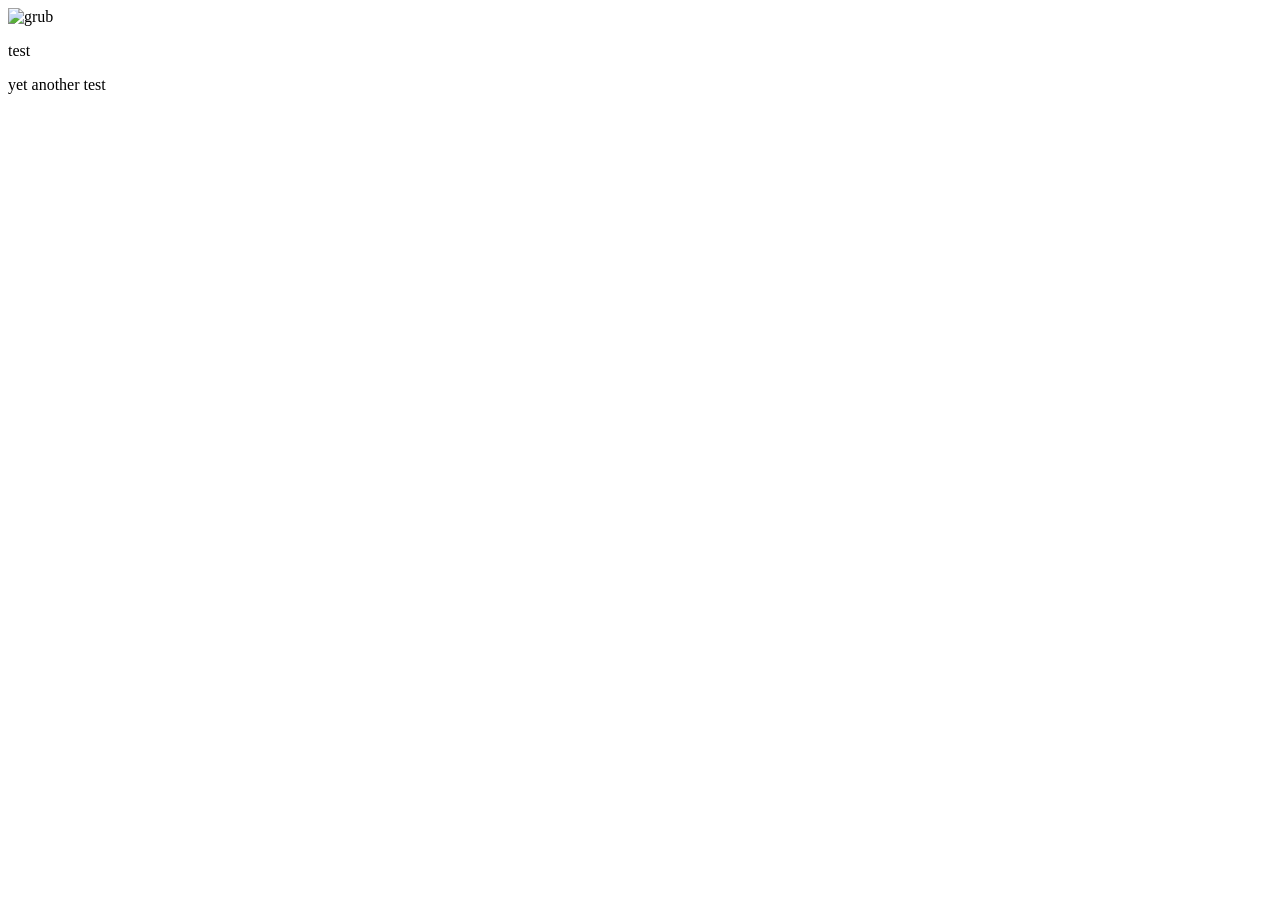
==== docs/index.html @ 5260fd13 "structure changed" ====
<!DOCTYPE html>

<head>
    <meta charset="UTF-8">
    <meta name="viewport" content="width=device-width">
</head>

<html lang="en-US" data-theme="light-dark">
    <div class="page-layout_main">
        <img src="static/images/grub.jpg" alt="grub">
        <p>test</p>
    </div>

    <div class="page-layout_footer">
        <footer>
            <p>yet another test</p>
        </footer>
    </div>
</html>
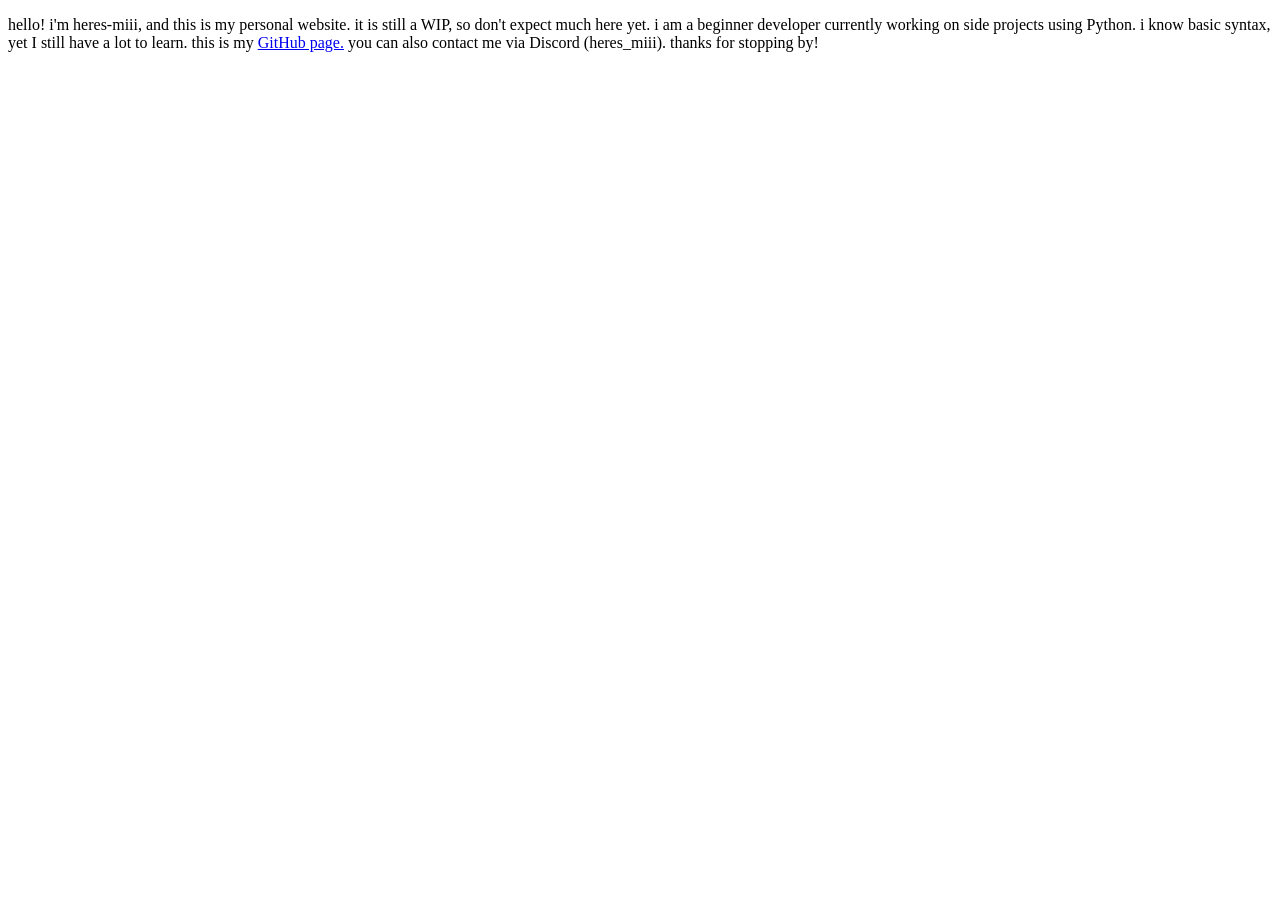
==== commit 48525d6e: "fixed the contents because I DIDN'T SAVE THE FILES" ====
--- a/docs/index.html
+++ b/docs/index.html
@@ -7,13 +7,17 @@
 
 <html lang="en-US" data-theme="light-dark">
     <div class="page-layout_main">
-        <img src="static/images/grub.jpg" alt="grub">
-        <p>test</p>
+        <p>hello!
+            i'm heres-miii, and this is my personal website. it is still a WIP, so don't expect much here yet.
+            i am a beginner developer currently working on side projects using Python. i know basic syntax, yet I still have a lot to learn.
+            
+            this is my <a href="https://github.com/heres-miii">GitHub page.</a>
+            you can also contact me via Discord (heres_miii).
+
+            thanks for stopping by!
+        </p>
     </div>
 
     <div class="page-layout_footer">
-        <footer>
-            <p>yet another test</p>
-        </footer>
     </div>
 </html> 
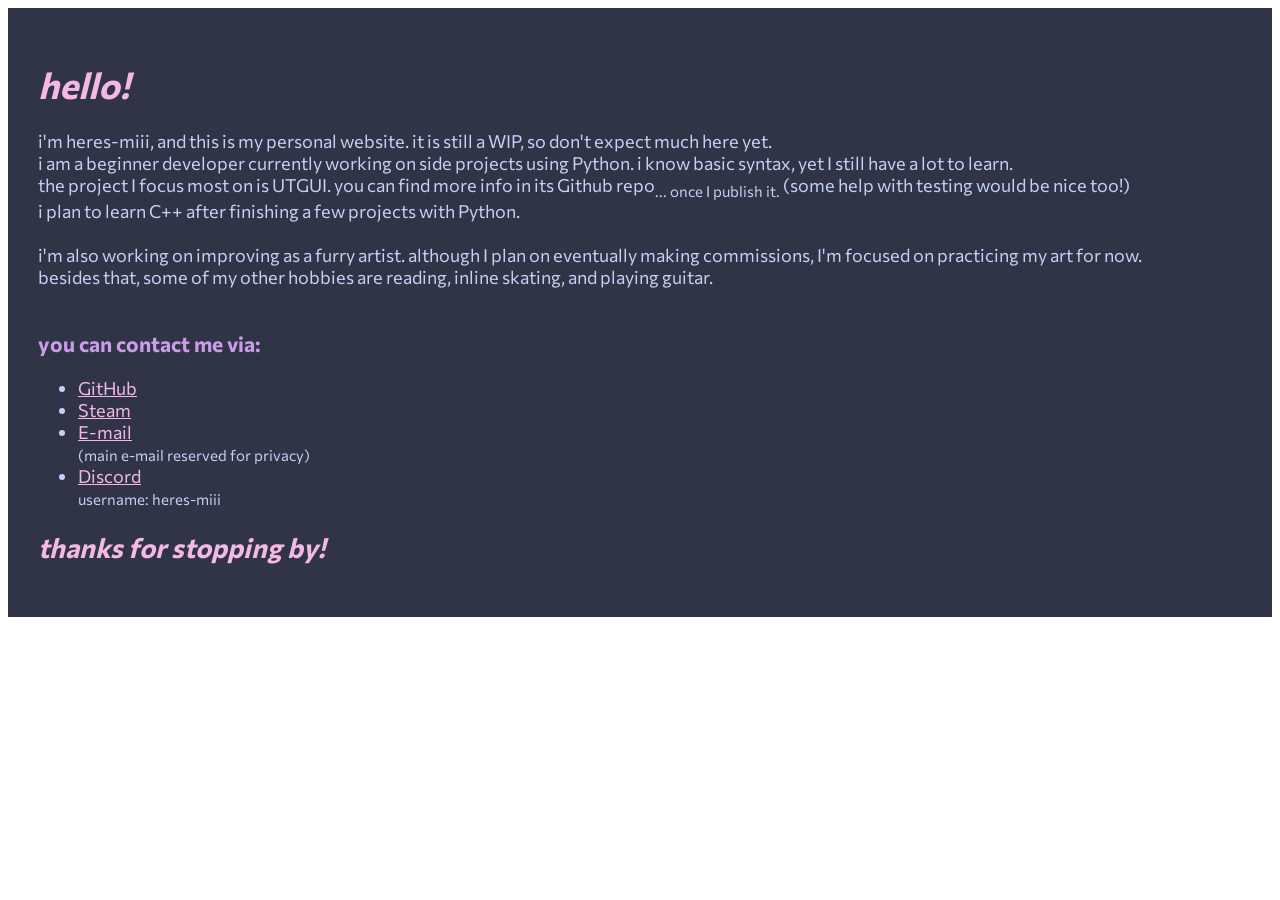
==== commit 2c56f51d: "basic structure and style done" ====
--- a/docs/index.html
+++ b/docs/index.html
@@ -1,23 +1,75 @@
 <!DOCTYPE html>
 
 <head>
-    <meta charset="UTF-8">
-    <meta name="viewport" content="width=device-width">
+    <meta charset="UTF-8" name="viewport" content="width=device-width">
+    <link rel="preconnect" href="https://fonts.googleapis.com" />
+    <link rel="preconnect" href="https://fonts.gstatic.com" crossorigin />
+    <link href="https://fonts.googleapis.com/css2?family=Commissioner:wght@100..900&display=swap" rel="stylesheet" />
+    <style>
+        .page-main {
+            font-family: "Commissioner", sans-serif;
+            font-optical-sizing: auto;
+            font-size: 18px;
+            font-weight: 400;
+            background-color: #303446;
+            padding: 30px;
+            color: #c6d0f5;
+        }
+        
+        h1 {
+            color: #f4b8e4;
+        }
+        
+        h2 {
+            color: #f4b8e4;
+            font-style: italic;
+        }
+
+        h3 {
+            color: #ca9ee6;
+        }
+
+        a:link {
+            color: #f4b8e4;
+        }
+
+        a:visited {
+            color: #ea999c;
+        }
+    </style>
+    <title>miii's dumb website</title>
 </head>
 
 <html lang="en-US" data-theme="light-dark">
-    <div class="page-layout_main">
-        <p>hello!
-            i'm heres-miii, and this is my personal website. it is still a WIP, so don't expect much here yet.
-            i am a beginner developer currently working on side projects using Python. i know basic syntax, yet I still have a lot to learn.
+    <body>    
+        <div class="page-main">
+            <h1>
+                <i>hello!</i>
+            </h1>
             
-            this is my <a href="https://github.com/heres-miii">GitHub page.</a>
-            you can also contact me via Discord (heres_miii).
-
-            thanks for stopping by!
-        </p>
-    </div>
-
-    <div class="page-layout_footer">
-    </div>
+            <p>
+                i'm heres-miii, and this is my personal website. it is still a WIP, so don't expect much here yet.
+                <br />
+                i am a beginner developer currently working on side projects using Python. i know basic syntax, yet I still have a lot to learn.<br />
+                the project I focus most on is UTGUI. you can find more info in its Github repo<sub>... once I publish it.</sub> (some help with testing would be nice too!)<br />
+                i plan to learn C++ after finishing a few projects with Python. <br />
+                <br />
+                i'm also working on improving as a furry artist. although I plan on eventually making commissions, I'm focused on practicing my art for now.<br />
+                besides that, some of my other hobbies are reading, inline skating, and playing guitar.<br />
+                <br />
+                <h3>you can contact me via:</h3>
+                <ul>
+                    <div class="coloured-links">
+                    <li><a href="https://github.com/heres-miii">GitHub</a></li>
+                    <li><a href="https://steamcommunity.com/id/kimiko_five_tails_worshipper/">Steam</a></li>
+                    <li><a href="mailto:heresmiii.dev@gmail.com">E-mail</a></div> <small>(main e-mail reserved for privacy)</small></li>
+                    <li><a href="https://discord.com/channels/@me">Discord</a>
+                    <br /><small>username: heres-miii</small></li>
+                </ul>
+                <h2><b>thanks for stopping by!</b></h2>
+            </p>
+    
+        </div>
+        
+    </body>
 </html> 
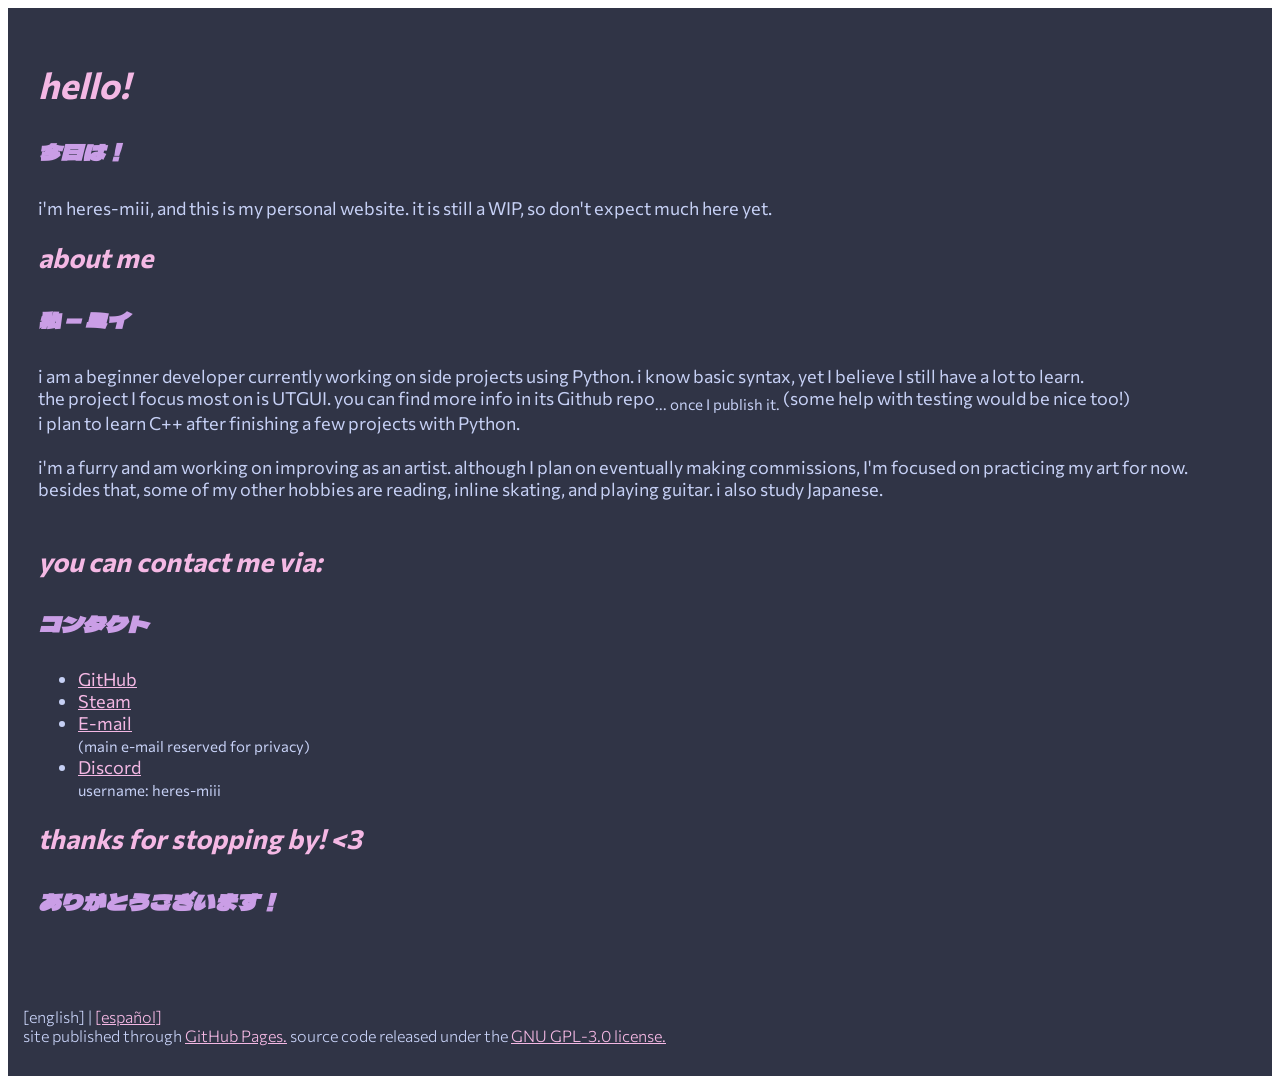
==== commit 4092f8e6: "extra headings, footer, text tweaks added" ====
--- a/docs/index.html
+++ b/docs/index.html
@@ -5,6 +5,7 @@
     <link rel="preconnect" href="https://fonts.googleapis.com" />
     <link rel="preconnect" href="https://fonts.gstatic.com" crossorigin />
     <link href="https://fonts.googleapis.com/css2?family=Commissioner:wght@100..900&display=swap" rel="stylesheet" />
+    <link href="https://fonts.googleapis.com/css2?family=Dela+Gothic+One&display=swap" rel="stylesheet">
     <style>
         .page-main {
             font-family: "Commissioner", sans-serif;
@@ -15,7 +16,17 @@
             padding: 30px;
             color: #c6d0f5;
         }
-        
+	    
+        .lang-footer {
+            font-family: "Commissioner", sans-serif;
+	        font-optical-sizing: auto;
+	        font-size: 16px;
+	        font-weight: 300;
+	        background-color: #303446;
+	        padding: 15px;
+	        color: #c6d0f5;
+	    }
+
         h1 {
             color: #f4b8e4;
         }
@@ -28,6 +39,14 @@
         h3 {
             color: #ca9ee6;
         }
+
+	h4 {
+            font-family: "Dela Gothic One";
+	    font-optical-sizing: auto;
+            font-size: 22px;
+	    color: #ca9ee6;
+	    font-style: italic;
+	}
 
         a:link {
             color: #f4b8e4;
@@ -45,19 +64,21 @@
         <div class="page-main">
             <h1>
                 <i>hello!</i>
-            </h1>
-            
-            <p>
-                i'm heres-miii, and this is my personal website. it is still a WIP, so don't expect much here yet.
-                <br />
-                i am a beginner developer currently working on side projects using Python. i know basic syntax, yet I still have a lot to learn.<br />
+	    </h1>
+	    <h4>今日は！</h4>
+	    <p>i'm heres-miii, and this is my personal website. it is still a WIP, so don't expect much here yet.</p>
+	    <h2>about me</h2>
+	    <h4>私 — ミイ</h4>
+	    <p>
+                i am a beginner developer currently working on side projects using Python. i know basic syntax, yet I believe I still have a lot to learn.<br />
                 the project I focus most on is UTGUI. you can find more info in its Github repo<sub>... once I publish it.</sub> (some help with testing would be nice too!)<br />
                 i plan to learn C++ after finishing a few projects with Python. <br />
                 <br />
-                i'm also working on improving as a furry artist. although I plan on eventually making commissions, I'm focused on practicing my art for now.<br />
-                besides that, some of my other hobbies are reading, inline skating, and playing guitar.<br />
+                i'm a furry and am working on improving as an artist. although I plan on eventually making commissions, I'm focused on practicing my art for now.<br />
+                besides that, some of my other hobbies are reading, inline skating, and playing guitar. i also study Japanese.<br />
                 <br />
-                <h3>you can contact me via:</h3>
+                <h2>you can contact me via:</h2>
+		        <h4>コンタクト</h4>
                 <ul>
                     <div class="coloured-links">
                     <li><a href="https://github.com/heres-miii">GitHub</a></li>
@@ -66,10 +87,20 @@
                     <li><a href="https://discord.com/channels/@me">Discord</a>
                     <br /><small>username: heres-miii</small></li>
                 </ul>
-                <h2><b>thanks for stopping by!</b></h2>
-            </p>
+		        <h2><b>thanks for stopping by! <3</b></h2>
+		        <h4>ありがとうございます！</h4>
+        </p>
     
         </div>
-        
+	<div class="lang-footer">
+            <footer>
+		    <p>[english] | <a href="index_es.html">[español]</a> <br /> 
+                site published through <a href=”https://pages.github.com”>GitHub Pages.</a> 
+                source code released under the <a href="https://opensource.org/license/gpl-3.0">GNU GPL-3.0 license.</a> 
+		    </p>
+	    </footer>
+	</div>
+
+
     </body>
-</html> +</html> 
